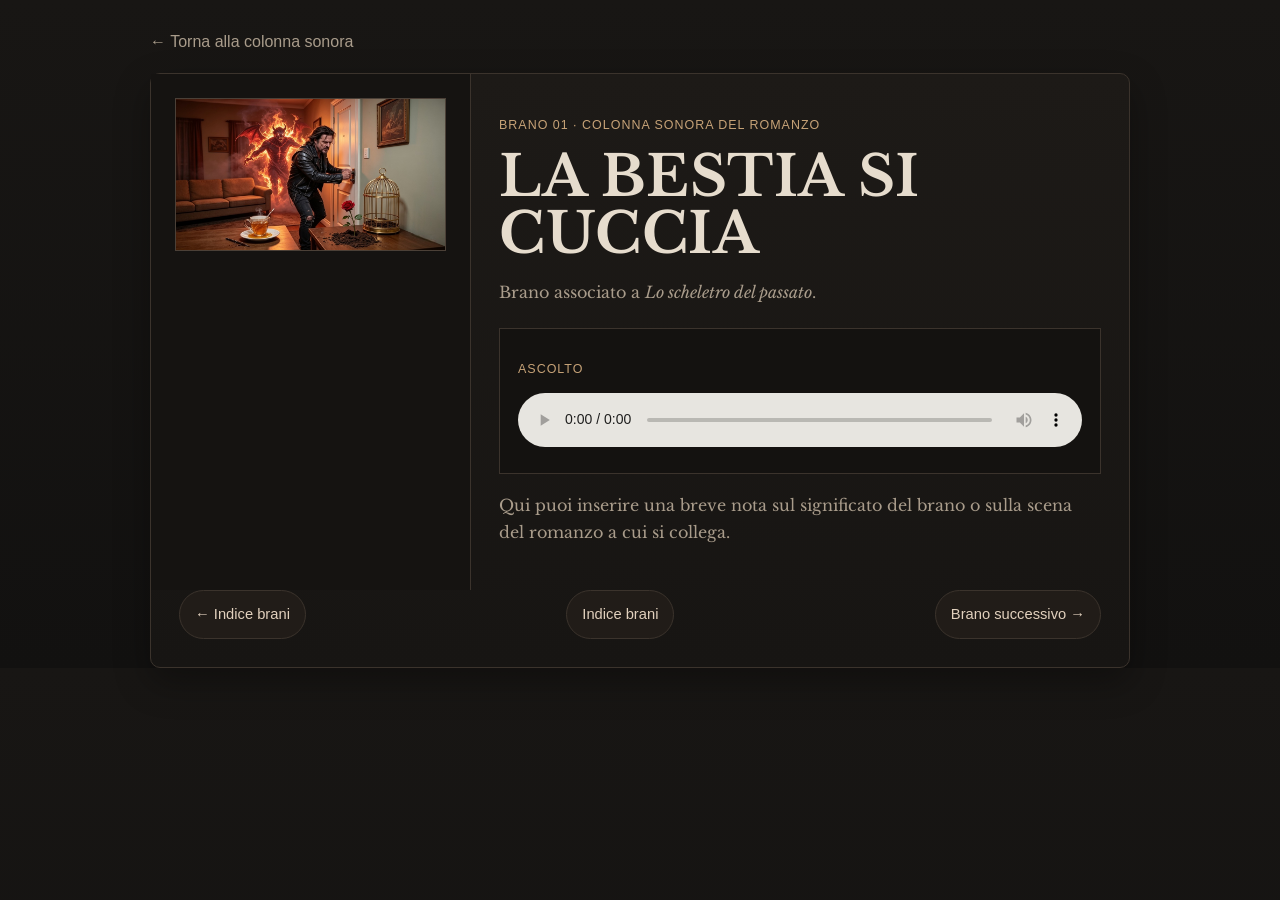
==== pagine/brano-01.html @ 089fbe4e "Add files via upload" ====
<!DOCTYPE html>
<html lang="it">
<head>
  <meta charset="UTF-8">
  <meta name="viewport" content="width=device-width, initial-scale=1.0">
  <title>La bestia si cuccia – Lo scheletro del passato</title>
  <meta name="description" content="Ascolta La bestia si cuccia, brano collegato a Lo scheletro del passato.">
  <link rel="stylesheet" href="../style.css">
</head>
<body>
  <main class="container">
    <a class="back-link" href="../index.html">← Torna alla colonna sonora</a>

    <section class="song-panel">
      <div class="song-hero">
        <div class="song-cover-wrap">
          <div class="song-cover">
            <img src="../img/brano-01.jpg" alt="Copertina del brano La bestia si cuccia">
          </div>
        </div>

        <div class="song-content">
          <p class="song-meta">Brano 01 · Colonna sonora del romanzo</p>
          <h1 class="song-title">La bestia si cuccia</h1>
          <p class="song-subtitle">Brano associato a <em>Lo scheletro del passato</em>.</p>

          <div class="audio-box">
            <p>Ascolto</p>
            <audio controls preload="metadata">
              <source src="../audio/brano-01.mp3" type="audio/mpeg">
              Il tuo browser non supporta il lettore audio.
            </audio>
          </div>

          <p class="song-note">Qui puoi inserire una breve nota sul significato del brano o sulla scena del romanzo a cui si collega.</p>
        </div>
      </div>

      <nav class="song-nav">
        <a href="../index.html">← Indice brani</a>
        <a href="../index.html">Indice brani</a>
        <a href="brano-02.html">Brano successivo →</a>
      </nav>
    </section>
  </main>
</body>
</html>
---- style.css ----
@import url('https://fonts.googleapis.com/css2?family=Libre+Baskerville:wght@400;700&display=swap');
@import url('https://api.fontshare.com/v2/css?f[]=satoshi@400,500,700&display=swap');

:root {
  --bg: #121110;
  --surface: #1a1816;
  --surface-2: #201d1a;
  --text: #e6dccd;
  --muted: #a99c8b;
  --accent: #8a4b2d;
  --accent-2: #b08a57;
  --border: #3b332c;
  --shadow: 0 14px 36px rgba(0, 0, 0, 0.32);
  --radius: 10px;
}

* {
  box-sizing: border-box;
}

body {
  margin: 0;
  background:
    linear-gradient(180deg, #181614 0%, #121110 100%);
  color: var(--text);
  font-family: "Libre Baskerville", Georgia, serif;
  line-height: 1.7;
}

a {
  color: #d0a06c;
}

img {
  max-width: 100%;
  display: block;
  height: auto;
}

.container {
  width: min(100% - 32px, 980px);
  margin: 0 auto;
}

.site-header {
  padding: 48px 0 20px;
  text-align: center;
}

.eyebrow,
.track-number,
.song-meta,
.audio-box p {
  font-family: "Satoshi", Arial, sans-serif;
  text-transform: uppercase;
  letter-spacing: 0.08em;
  font-size: 0.78rem;
  color: #c6a277;
}

.eyebrow {
  display: inline-block;
  padding: 7px 12px;
  border: 1px solid #5a4636;
  background: #211c18;
  border-radius: 999px;
  margin-bottom: 14px;
}

.hero-title,
.section-title,
.track-title,
.song-title {
  font-family: "Libre Baskerville", Georgia, serif;
  font-weight: 700;
  letter-spacing: 0.01em;
}

.book-hero-copy {
  max-width: 560px;
}

.hero-title {
  margin: 20px 0 14px;
  font-size: clamp(1.9rem, 3vw, 3.2rem);
  line-height: 1;
  text-transform: uppercase;
  max-width: 14ch;
  text-wrap: nowrap;
}

.hero-subtitle {
  margin: 0 0 16px;
  max-width: 14ch;
  font-size: clamp(1rem, 1.4vw, 1.2rem);
  line-height: 1.35;
  color: var(--text);
  max-width: 14ch;
  text-wrap: nowrap;
}

.lead {
  margin: 0;
  max-width: 14ch;
  font-size: clamp(0.98rem, 1.2vw, 1.08rem);
  line-height: 1.65;
  color: var(--muted);
  max-width: 14ch;
  text-wrap: nowrap;
}

.book-panel,
.song-panel,
.track-card {
  background: linear-gradient(180deg, #1d1a17 0%, #171513 100%);
  border: 1px solid var(--border);
  border-radius: var(--radius);
  box-shadow: var(--shadow);
}

.book-panel {
  display: grid;
  grid-template-columns: 280px 1fr;
  overflow: hidden;
  margin: 28px 0 36px;
}

.book-cover-wrap,
.song-cover-wrap {
  background: #151311;
  padding: 24px;
  border-right: 1px solid var(--border);
}

.book-cover,
.song-cover {
  border: 1px solid #4b4037;
  background: #2a2520;
  overflow: hidden;
}

.book-copy,
.song-content {
  padding: 28px;
}

.section-title {
  margin: 30px 0 10px;
  font-size: 1.8rem;
  text-transform: uppercase;
}

.track-grid {
  display: grid;
  grid-template-columns: repeat(2, minmax(0, 1fr));
  gap: 16px;
  margin-bottom: 60px;
}

.track-card {
  display: block;
  text-decoration: none;
  color: inherit;
  overflow: hidden;
  transition: transform .18s ease, border-color .18s ease;
}

.track-card:hover {
  transform: translateY(-2px);
  border-color: #6a5644;
}

.track-thumb {
  aspect-ratio: 16 / 10;
  background: linear-gradient(135deg, #342a24, #1d1916);
}

.track-body {
  padding: 18px;
}

.track-title {
  margin: 0 0 8px;
  font-size: 1.45rem;
  text-transform: uppercase;
}

.track-text,
.song-subtitle,
.song-note,
.site-footer,
.back-link {
  color: var(--muted);
}

.song-hero {
  display: grid;
  grid-template-columns: 320px 1fr;
}

.song-title {
  margin: 0 0 10px;
  font-size: clamp(2.1rem, 5vw, 3.5rem);
  line-height: 1.02;
  text-transform: uppercase;
}

.audio-box {
  margin: 22px 0 18px;
  padding: 18px;
  border: 1px solid var(--border);
  background: #141210;
}

audio {
  width: 100%;
  filter: sepia(12%) saturate(80%) brightness(0.92);
}

.song-nav {
  display: flex;
  justify-content: space-between;
  gap: 12px;
  padding: 0 28px 28px;
  flex-wrap: wrap;
}

.song-nav a {
  text-decoration: none;
  font-family: "Satoshi", Arial, sans-serif;
  font-size: 0.92rem;
  color: #e1d0bd;
  background: #211c18;
  border: 1px solid var(--border);
  padding: 11px 15px;
  border-radius: 999px;
}

.site-footer {
  padding: 0 0 42px;
  text-align: center;
  font-size: .95rem;
}

.back-link {
  display: inline-block;
  margin: 28px 0 18px;
  text-decoration: none;
  font-family: "Satoshi", Arial, sans-serif;
}

@media (max-width: 760px) {
  .book-panel,
  .song-hero,
  .track-grid {
    grid-template-columns: 1fr;
  }

  .book-cover-wrap,
  .song-cover-wrap {
    border-right: 0;
    border-bottom: 1px solid var(--border);
  }

  .container {
    width: min(100% - 20px, 980px);
  }

  .book-copy,
  .song-content,
  .song-nav {
    padding-left: 18px;
    padding-right: 18px;
  }

  .book-cover-wrap,
  .song-cover-wrap {
    padding: 18px;
  }
}
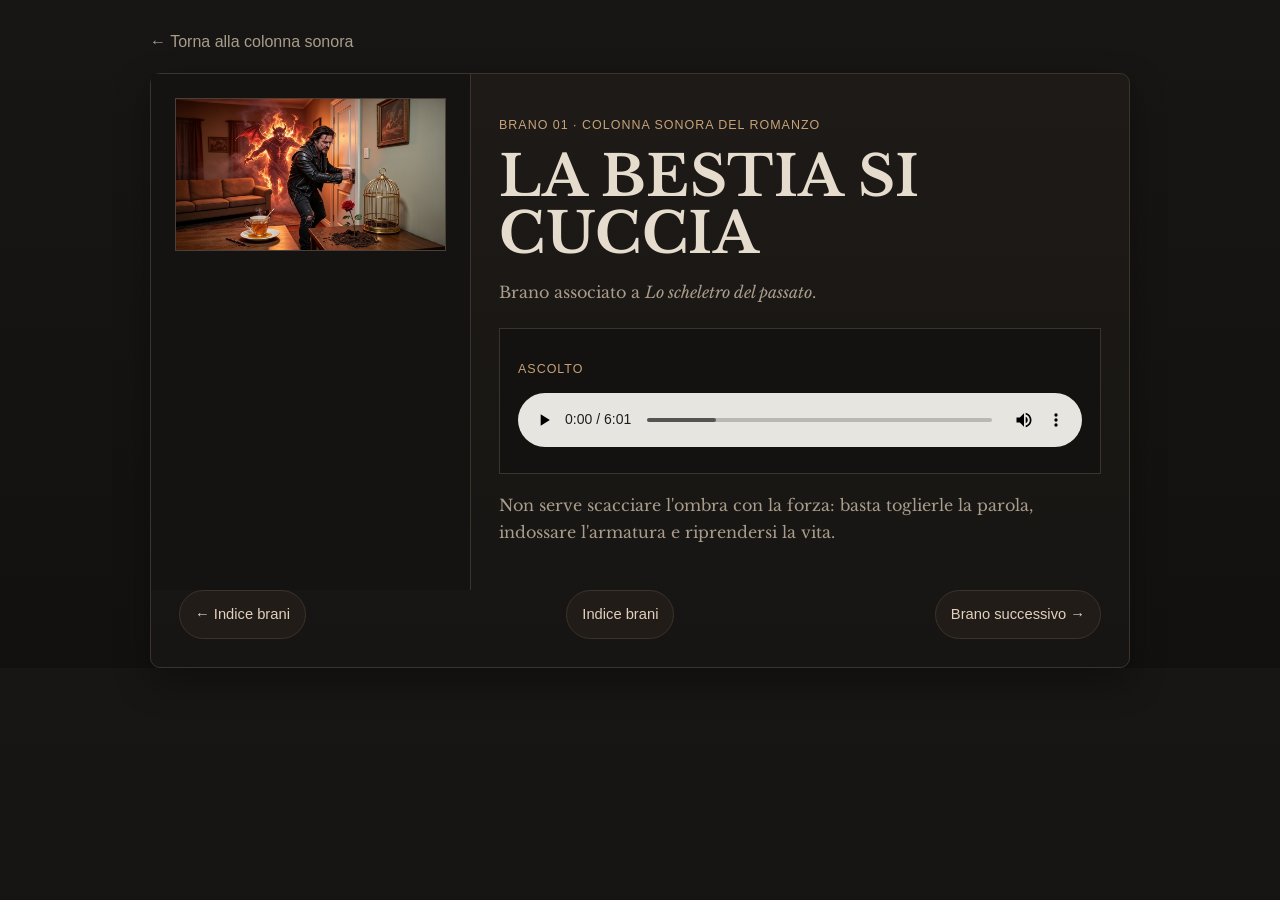
==== commit a3796f74: "Add files via upload" ====
--- a/pagine/brano-01.html
+++ b/pagine/brano-01.html
@@ -32,7 +32,7 @@
             </audio>
           </div>
 
-          <p class="song-note">Qui puoi inserire una breve nota sul significato del brano o sulla scena del romanzo a cui si collega.</p>
+          <p class="song-note">Non serve scacciare l'ombra con la forza: basta toglierle la parola, indossare l'armatura e riprendersi la vita.</p>
         </div>
       </div>
 
